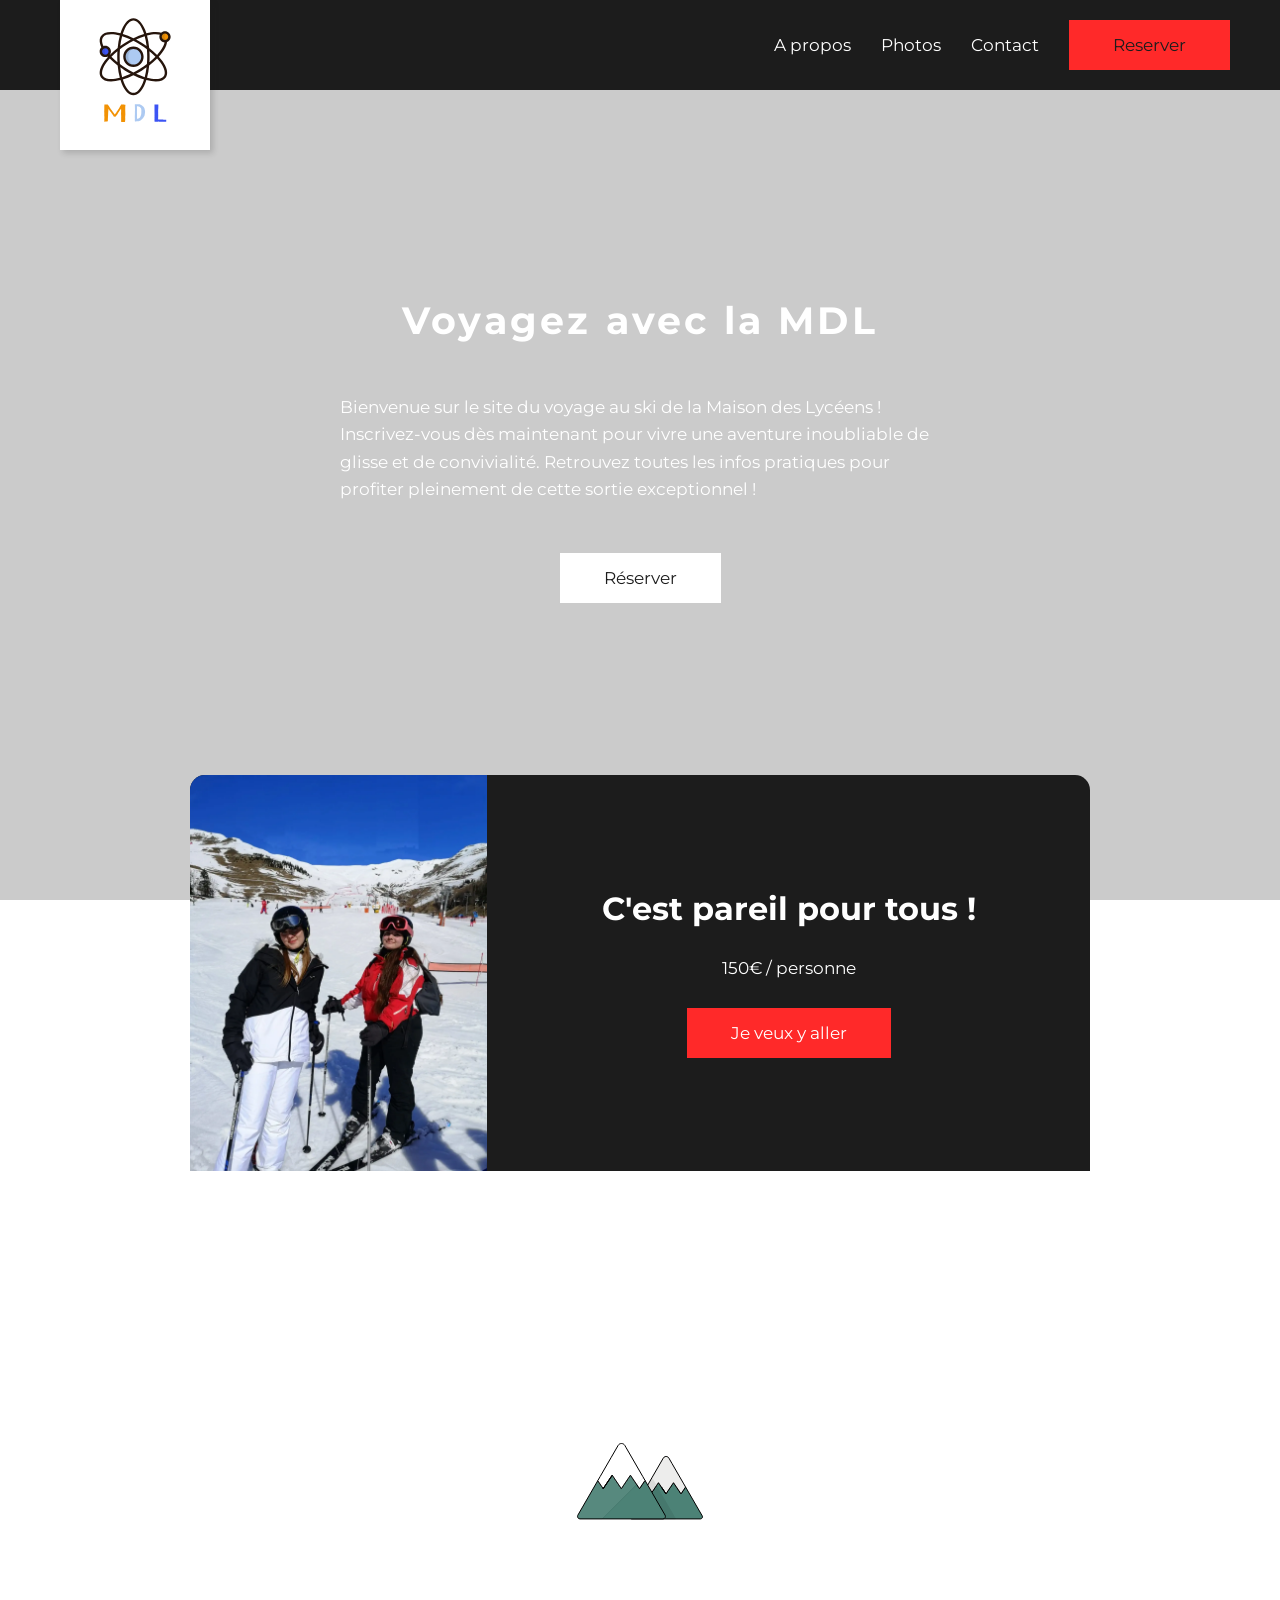
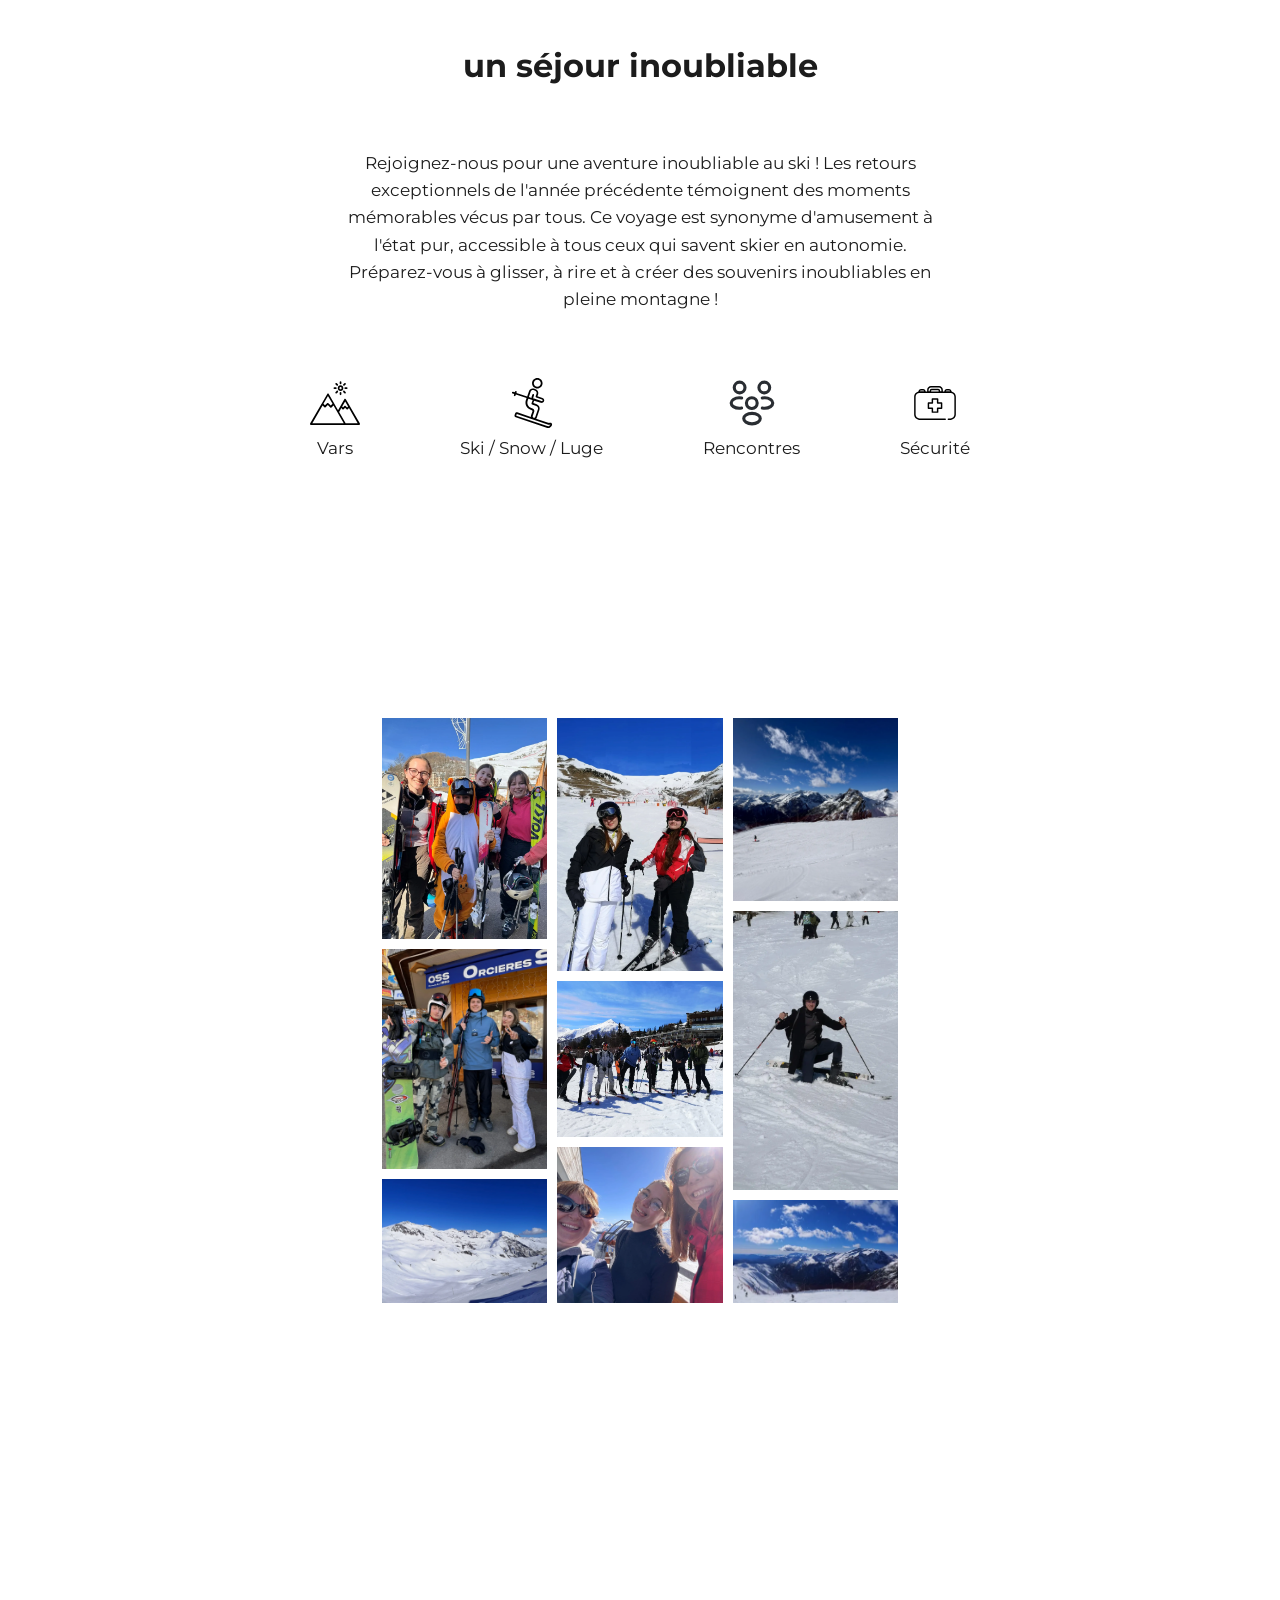
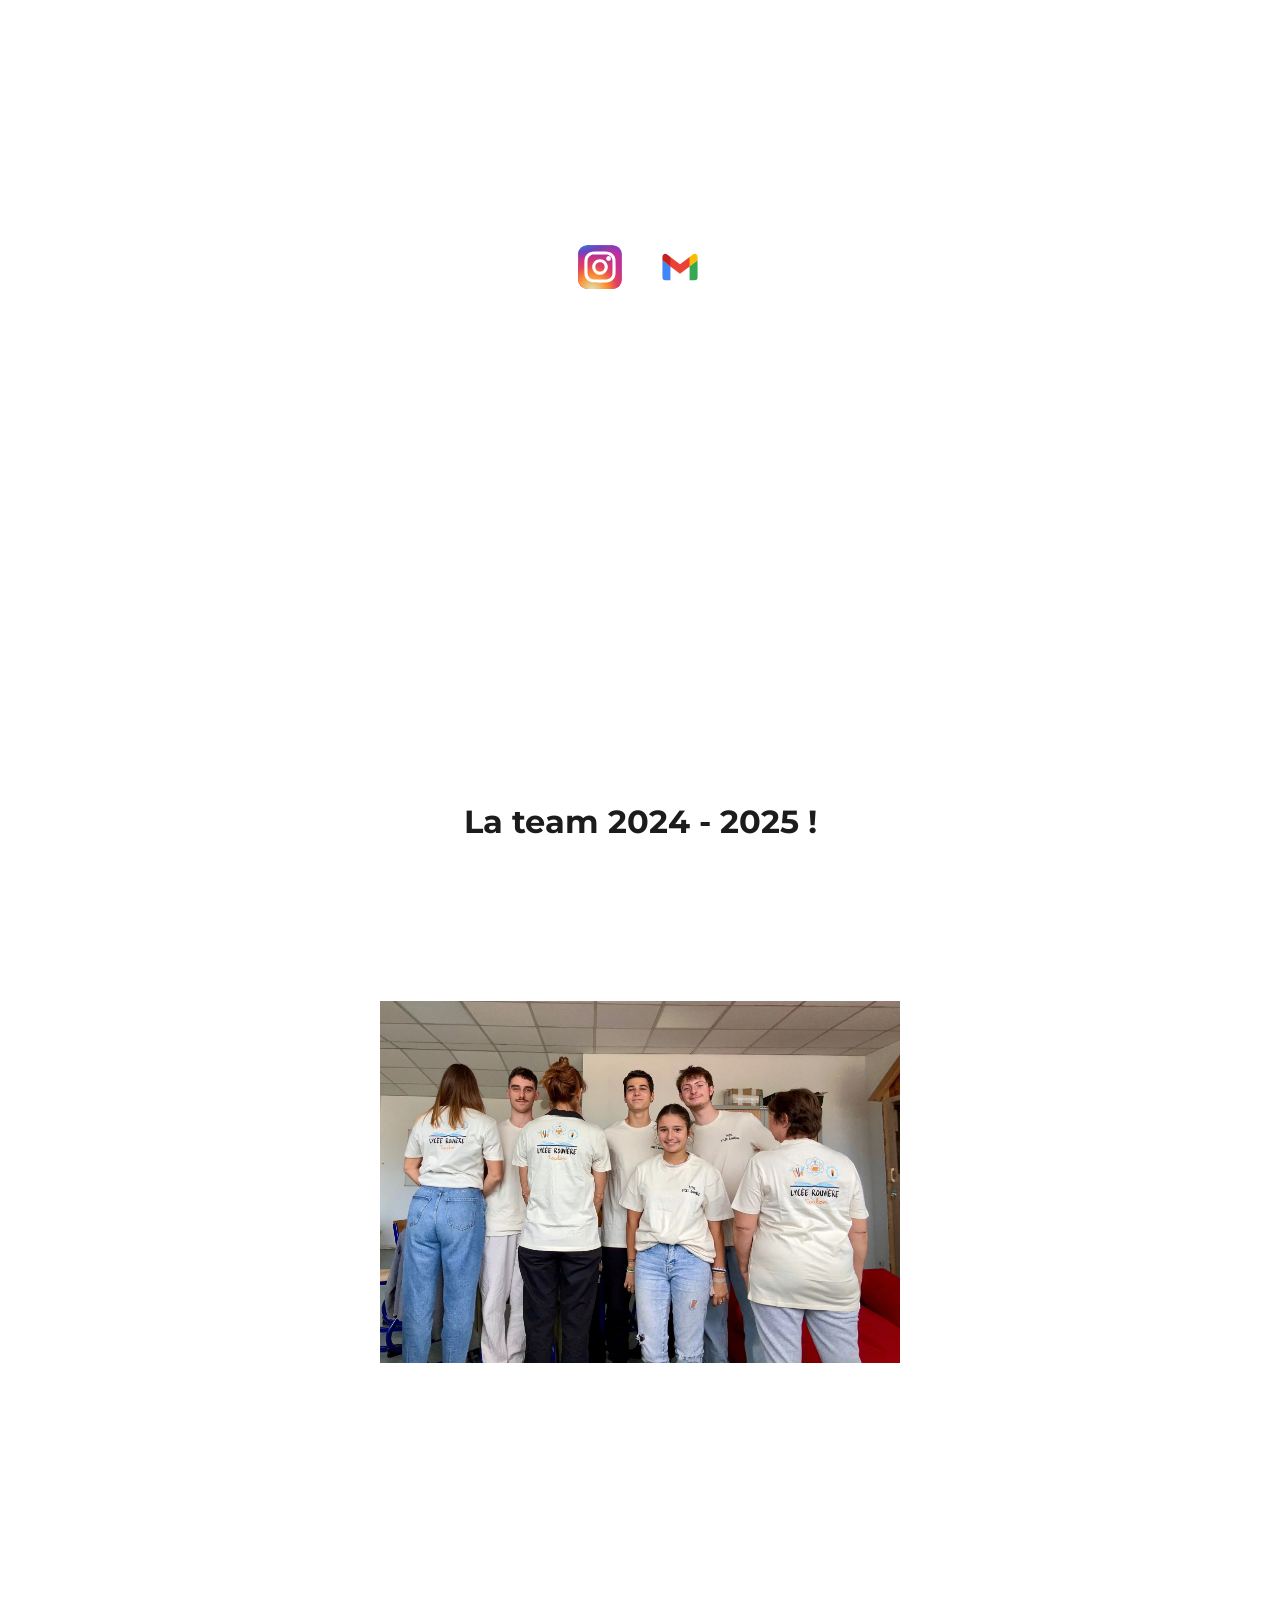
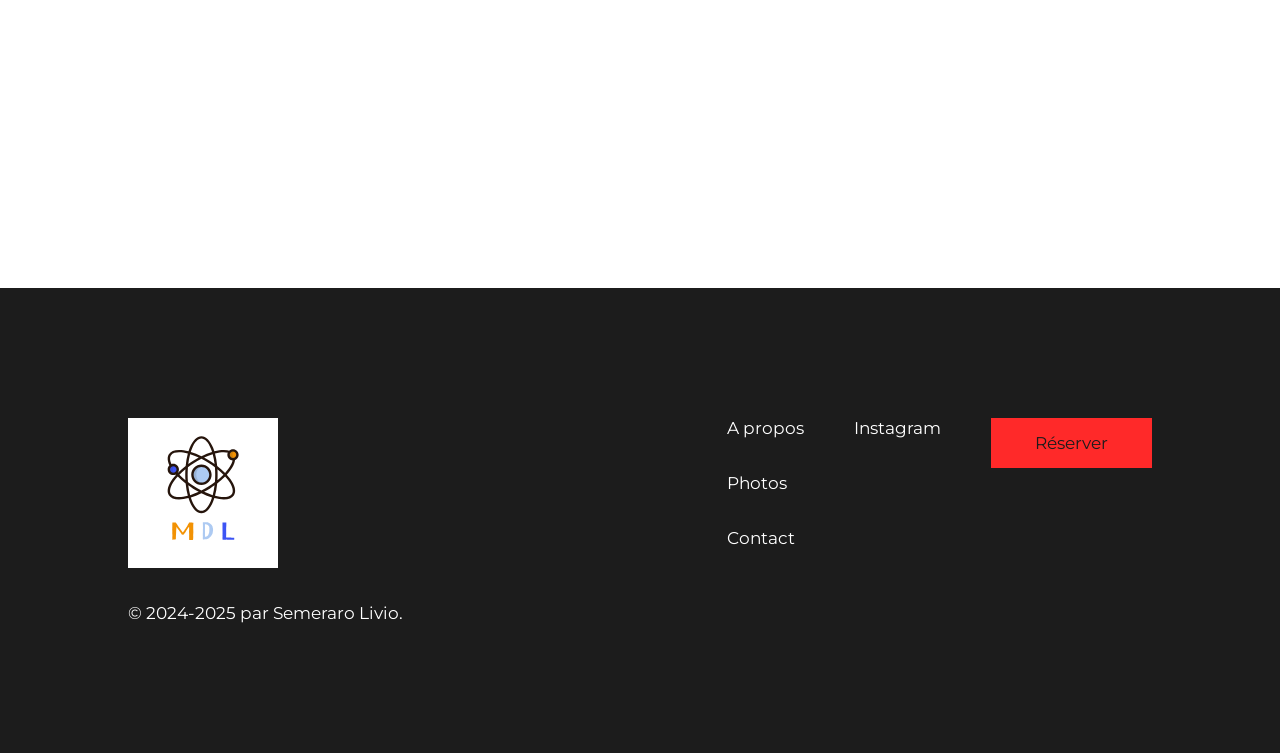
==== index.html @ e3af7371 "Build 0.0.0" ====
<!DOCTYPE html>
<html lang="en">

<head>
    <meta charset="UTF-8">
    <meta name="viewport" content="width=device-width, initial-scale=1.0">
    <title>MDL Rouviere</title>
    <link rel="stylesheet" href="./css/main.css">
</head>

<body>

    <input type="checkbox" id="hamburger" style="display: none;">
    <label class="mobile col" for="hamburger">
        <div class="bar"></div>
        <div class="bar"></div>
        <div class="bar"></div>
    </label>
    <img id="mobile-logo" class="mobile" src="./assets/svg/logo.svg" alt="Logo de la MDL">

    <nav class="row active" >
        <img draggable="false" id="logo" src="./assets/svg/logo.svg" alt="Logo du lycee rouviere">

        <ul class="row">
            <a onclick="closeNav()" href="#before" class="link">A propos</a>
            <a onclick="closeNav()" href="#photos" class="link">Photos</a>
            <a onclick="closeNav()" href="#contact" class="link">Contact</a>
            <a onclick="closeNav()" href="./reserver.html" class="button red">Reserver</a>
        </ul>
    </nav>

    <header>

        <div class="overlay"></div>
        <video autoplay muted loop id="myVideo">
            <source id="header-video" src="./assets/videos/video-bg.mp4" type="video/mp4">
        </video>

        <div class="container col">

            <h1>Voyagez avec la MDL</h1>
            <p>
                Bienvenue sur le site du voyage au ski de la Maison des Lycéens ! Inscrivez-vous dès maintenant pour
                vivre une aventure inoubliable de glisse et de convivialité. Retrouvez toutes les infos pratiques pour
                profiter pleinement de cette sortie exceptionnel !
            </p>
            <a href="./reserver.html" class="button white">Réserver</a>

        </div>

    </header>

    <main class="col">

        <div id="main-container" class="wrapped">

            <section id="tarifs">
                <div class="container row">
                    <div class="left"><img draggable="false" src="./assets/images/ski4.webp"
                            alt="Image de deux personnes au ski"></div>
                    <div class="right col">
                        <h2>C'est pareil pour tous !</h2>
                        <span>150€ / personne</span>
                        <a href="./reserver.html" class="button red">Je veux y aller</a>
                    </div>
                </div>
            </section>

            <section id="before" class="col">

                <img src="./assets/svg/mountains.svg" alt="" style="width: 150px;">
                <h2 class="article-title">un séjour inoubliable</h2>

                <p>
                    Rejoignez-nous pour une aventure inoubliable au ski ! Les retours exceptionnels de l'année précédente
                    témoignent des moments mémorables vécus par tous. Ce voyage est synonyme d'amusement à l'état pur,
                    accessible à tous ceux qui savent skier en autonomie. Préparez-vous à glisser, à rire et à créer des
                    souvenirs inoubliables en pleine montagne !
                </p>

                <ul class="row">
                    <div class="col">
                        <img src="./assets/svg/adventure.svg" alt="">
                        <span>Vars</span>
                    </div>
                    <div class="col">
                        <img src="./assets/svg/ski.svg" alt="">
                        <span>Ski / Snow / Luge</span>
                    </div>
                    <div class="col">
                        <img src="./assets/svg/people.svg" alt="">
                        <span>Rencontres</span>
                    </div>
                    <div class="col">
                        <img src="./assets/svg/safe.svg" alt="">
                        <span>Sécurité</span>
                    </div>
                </ul>

            </section>

            <section id="photos" class="row">
                <div class="column col">

                    <img src="./assets/images/ski1.webp" alt="">
                    <img src="./assets/images/ski2.webp" alt="">
                    <img src="./assets/images/ski3.webp" alt="">

                </div>
                <div class="column col">

                    <img src="./assets/images/ski4.webp" alt="">
                    <img src="./assets/images/ski5.webp" alt="">
                    <img src="./assets/images/ski6.webp" alt="">

                </div>
                <div class="column col">

                    <img src="./assets/images/ski7.webp" alt="">
                    <img src="./assets/images/ski8.webp" alt="">
                    <img src="./assets/images/ski9.webp" alt="">

                </div>
            </section>

            <section id="contact">
                <div class="container col">
                    <h2>Nous contacter</h2>
                    <ul class="row">
                        <a target="_blank" href="https://www.instagram.com/m.d.l._rouviere/"><img src="./assets/svg/instagram.svg" alt=""></a>
                        <a href="mailto:semeraro.livio@gmail.com"><img src="./assets/svg/gmail.svg" alt=""></a>
                    </ul>
                </div>
            </section>

            <section id="team" class="col">
                <h2>La team 2024 - 2025 !</h2>

                    <div class="wrapped">
                        <img src="./assets/images/team.webp" alt="Image de l'equipe du bureau de la MDL du lycee rouviere">
                    </div>
            </section>


        </div>

        <footer>
            <div class="container row">

                <div class="left col">
                    <img src="./assets/svg/logo.svg" alt="Logo du la MDL">
                    <span>© 2024-2025 par Semeraro Livio.</span>
                </div>

                <div class="right">
                    <div class="row">
                        <ul class="col">
                            <a href="#before" class="link">A propos</a>
                            <a href="#photos" class="link">Photos</a>
                            <a href="#contact" class="link">Contact</a>
                        </ul>
                        <ul class="col">
                            <a target="_blank" href="https://www.instagram.com/m.d.l._rouviere/" class="link">Instagram</a>
                        </ul>

                        <ul class="col">
                            <a href="./reserver.html" class="button red">Réserver</a>
                        </ul>
                    </div>
                </div>

            </div>
        </footer>

    </main>

    <script type="text/javascript" src="./script.js" defer></script>

    <!-- Google tag (gtag.js) -->
<script async src="https://www.googletagmanager.com/gtag/js?id=G-8WDVE8G59Y"></script>
<script>
  window.dataLayer = window.dataLayer || [];
  function gtag(){dataLayer.push(arguments);}
  gtag('js', new Date());

  gtag('config', 'G-8WDVE8G59Y');
</script>

</body>

</html>
---- css/main.css ----
@import url("https://fonts.googleapis.com/css2?family=Montserrat:ital,wght@0,100..900;1,100..900&display=swap");
body * {
  transition: all ease-in-out 250ms;
}
body h1, body h2, body h3 {
  font-family: "Montserrat", sans-serif;
  font-optical-sizing: auto;
  font-weight: 400;
  font-style: normal;
  font-weight: 700;
}
body h1 {
  font-size: 3vw;
  letter-spacing: 0.2rem;
}
body h2 {
  font-size: 2.5vw;
}
body h2.article-title {
  margin-bottom: 2.5vw;
}
body h3 {
  font-size: 1.5vw;
  font-weight: 400;
}
body a, body span, body p, body .button, body .link {
  font-family: "Montserrat", sans-serif;
  font-optical-sizing: auto;
  font-weight: 400;
  font-style: normal;
  font-size: 17px;
  width: -moz-fit-content;
  width: fit-content;
}
body a {
  text-decoration: none;
  color: inherit;
}
body p {
  line-height: 1.7rem;
}
body a.white {
  background-color: white;
  color: #1c1c1c;
  padding: 15px 44px;
  outline: 1px solid transparent;
  outline-offset: -1px;
}
body a.white:hover {
  outline-color: white;
  color: white;
  background-color: transparent;
}
body a.dark, body input.dark {
  background-color: white;
  color: #1c1c1c;
  padding: 15px 44px;
  outline: 1px solid #1c1c1c;
  outline-offset: -1px;
}
body a.dark:hover, body input.dark:hover {
  outline-color: transparent;
  color: white;
  background-color: #1c1c1c;
}
body a.red, body button.red {
  background-color: rgb(255, 41, 41);
  color: #1c1c1c;
  padding: 15px 44px;
  outline: none;
}
body a.red:hover, body button.red:hover {
  background-color: rgba(255, 41, 41, 0.8);
}
body .link:hover {
  color: rgb(255, 41, 41);
}
body ul {
  list-style: none;
  width: -moz-fit-content;
  width: fit-content;
  gap: 30px;
}
body button {
  background-color: transparent;
  border: none;
  cursor: pointer;
}

nav.active {
  background-color: #1c1c1c;
  justify-content: flex-end;
  width: 100%;
  padding: 20px 50px;
  position: fixed;
  z-index: 11;
}
nav.active ul {
  align-items: center;
  color: white;
}
nav.active #logo {
  width: 150px;
  position: absolute;
  left: 0;
  top: 0;
  transform: translate(60px, 0);
  box-shadow: 3px 3px 6px rgba(28, 28, 28, 0.1764705882);
}

label.mobile {
  width: 100%;
  height: -moz-fit-content;
  height: fit-content;
  margin: 0 !important;
  background-color: #1c1c1c;
  position: fixed;
  top: 0;
  left: 0;
  z-index: 12;
  padding: 20px 0 20px 10px !important;
  cursor: pointer;
}
label.mobile .bar {
  width: 20px;
  height: 2px;
  transform-origin: center !important;
  background-color: white;
}
label.mobile .bar:nth-child(2n) {
  margin-top: 4px;
  margin-bottom: 4px;
}

input:checked ~ nav {
  transform: translateX(0);
}
input:checked + label .bar:nth-child(2n) {
  visibility: hidden;
  opacity: 0;
  margin: 0 !important;
  height: 0;
}
input:checked + label .bar {
  transform: translateY(2px) rotate(45deg);
}
input:checked + label .bar:last-child {
  transform: rotate(-45deg);
}

#mobile-logo {
  position: fixed;
  top: 0;
  right: 0;
  z-index: 12;
  width: 65px;
  margin-right: 10px;
}

header {
  width: 100%;
  height: 100vh;
  min-height: 800px;
  position: relative;
  overflow: hidden;
  z-index: 1;
  display: flex;
  flex-direction: column;
  align-items: center;
  justify-content: center;
}
header .container {
  width: -moz-fit-content;
  width: fit-content;
  z-index: 3;
  align-items: center;
  gap: 50px;
}
header .container * {
  color: white;
}
header p {
  max-width: 600px;
}
header video, header .overlay {
  position: absolute;
  inset: 0;
  z-index: 1;
  -o-object-fit: cover;
     object-fit: cover;
  -o-object-position: center;
     object-position: center;
  transition: transform 0s;
}
header video {
  width: 100%;
  height: 100vh;
}
header .overlay {
  z-index: 2;
  width: 100%;
  height: 100vh;
  background-color: rgba(28, 28, 28, 0.2274509804);
}

main {
  z-index: 9;
  width: 100%;
  position: absolute;
  background-color: white;
}
main #main-container {
  transform: translateY(-125px);
  margin: 0 auto;
}
main section {
  margin-bottom: 200px !important;
  padding-top: 60px;
}
main section p {
  max-width: 600px;
  text-align: center;
}
main #contact {
  height: 100%;
  padding: 250px;
  display: flex;
  flex-direction: column;
  align-items: center;
  justify-content: center;
  background-image: url("https://images.unsplash.com/photo-1495112398151-7eedd7c2e7e8?q=80&w=1932&auto=format&fit=crop&ixlib=rb-4.0.3&ixid=M3wxMjA3fDB8MHxwaG90by1wYWdlfHx8fGVufDB8fHx8fA%3D%3D");
  background-attachment: fixed;
  background-position: center 50%;
  background-size: cover;
  background-repeat: no-repeat;
}
main #contact .container {
  width: -moz-fit-content;
  width: fit-content;
  align-items: center;
}
main #contact a img {
  width: 50px;
}
main #contact a:hover {
  transform: scale(1.12);
}
main #contact .col {
  gap: 50PX;
}
main #contact h2 {
  color: white;
}
main #tarifs {
  z-index: 10;
  background-color: #1c1c1c;
  width: 100%;
  margin-bottom: 0 !important;
  padding-top: 0 !important;
  border-radius: 15px 15px 0 0;
  overflow: hidden;
  transition: transform 0s;
}
main #tarifs * {
  color: white;
}
main #tarifs .left {
  width: 33%;
}
main #tarifs .left img {
  width: 100%;
  height: 100%;
  max-height: 60vh;
  -o-object-fit: cover;
     object-fit: cover;
}
main #tarifs .right {
  align-items: center;
  justify-content: center;
  height: -moz-fit-content;
  height: fit-content;
  margin: auto;
  gap: 30px;
}
main #before {
  margin: 0 auto;
  align-items: center;
  gap: 65px;
  padding-top: 260px;
}
main #before img {
  width: 50px;
}
main #before h2 {
  margin-bottom: 0 !important;
}
main #before ul {
  gap: 100px;
}
main #before .col {
  align-items: center;
  gap: 10px;
}
main #photos {
  width: 100%;
  margin: 0 auto;
  max-width: calc(100% - 15vw - 15vw);
  gap: 10px;
}
main #photos .column {
  width: 100%;
  max-width: 33.333333%;
  gap: 10px;
  flex-wrap: wrap;
}
main #photos .column img {
  width: 100%;
  flex-grow: 1;
  -o-object-fit: cover;
     object-fit: cover;
  -o-object-position: center;
     object-position: center;
  cursor: pointer;
}
main #photos .column img:hover {
  opacity: 0.5;
}
main #team {
  align-items: center;
}
main #team h2 {
  margin: 0 auto;
  width: -moz-fit-content;
  width: fit-content;
  padding-bottom: 160px;
}
main #team .wrapped {
  width: 100%;
}
main #team .wrapped img {
  width: 100%;
  max-width: 100%;
}

footer {
  width: 100%;
  background-color: #1c1c1c;
  position: relative;
  padding: 130px 10vw;
}
footer * {
  color: white;
}
footer img {
  width: 150px;
}
footer .col {
  gap: 35px;
}
footer .row {
  gap: 50px;
}
footer .container {
  justify-content: space-between;
}

@media only screen and (max-width: 800px) {
  .mobile {
    display: inherit !important;
  }
  .desktop {
    visibility: hidden !important;
    opacity: 0 !important;
  }
  .row {
    flex-direction: column !important;
  }
  .wrapped {
    max-width: 100vw !important;
    padding: 0 10px;
  }
  h1 {
    font-size: 8vw !important;
  }
  h2 {
    font-size: 7vw !important;
  }
  h3 {
    font-size: 3vw !important;
  }
  .link, .button, a, span, p {
    font-size: 3.5vw !important;
  }
  nav {
    padding: 10px 0 !important;
    margin: 0;
    width: 100vw;
    height: 100vh;
    align-items: center;
    justify-content: space-evenly !important;
    transform: translateX(-100%);
  }
  nav #logo {
    position: relative !important;
    transform: none !important;
  }
  header {
    justify-content: center !important;
    height: 100vh !important;
    min-height: 100vh !important;
  }
  header .container {
    padding: 0 10px;
  }
  header p {
    max-width: none !important;
    text-align: center;
    margin: 0 auto;
    font-size: 4vw !important;
    font-weight: 500;
  }
  header h1 {
    text-align: center;
  }
  main {
    margin-top: 10px;
  }
  main .wrapped {
    transform: translate(0) !important;
  }
  main section {
    padding-top: 100px !important;
  }
  main #team {
    width: 100% !important;
    max-width: none !important;
    padding: 0 !important;
    margin: 0 !important;
  }
  main #team h2 {
    padding: 100px 0 !important;
  }
  main #team .team-list {
    align-items: center;
    padding: 0 !important;
  }
  main #team .worker {
    width: 100% !important;
    min-width: none !important;
    max-width: none !important;
    flex-direction: row !important;
    padding: 10px !important;
    margin: 0 !important;
  }
  main #team .worker .img-container {
    width: 100% !important;
    max-width: 100vw !important;
    height: -moz-fit-content !important;
    height: fit-content !important;
  }
  main #team .worker .img-container img {
    width: 60px !important;
    height: 60px !important;
    border-radius: 100%;
  }
  main #team .worker .content {
    flex-direction: row !important;
    margin: 0 !important;
    padding: 0 !important;
  }
  main #team .worker .content img {
    width: 30px !important;
  }
  main #contact {
    width: calc(100% + 20px);
    margin-left: -10px;
    padding: 80px !important;
    margin-bottom: 0 !important;
  }
  main #contact .row {
    flex-direction: row !important;
  }
  main #contact .col {
    gap: 30px !important;
  }
  main #tarifs .left {
    width: 100% !important;
  }
  main #tarifs .left img {
    width: 100%;
    max-height: none !important;
    height: 85vh !important;
    -o-object-position: center;
       object-position: center;
  }
  main #tarifs .right {
    padding: 40px 0 !important;
  }
  #before {
    margin-bottom: 0 !important;
  }
  #before .row {
    gap: 40px;
  }
  #photos {
    max-width: none !important;
    flex-direction: row !important;
    margin-bottom: 100px !important;
  }
}
footer {
  margin-top: 200px;
}

* {
  padding: 0;
  margin: 0;
  box-sizing: border-box;
}

html {
  scroll-behavior: smooth;
}

body {
  background-color: #ffffff;
  color: #1c1c1c;
  width: 100%;
  min-height: 100vh;
  position: relative;
}

.col {
  display: flex;
  flex-direction: column;
}

.row {
  display: flex;
  flex-direction: row;
}

.wrapped {
  max-width: calc(100% - 190px - 190px);
}

img {
  display: block;
  -webkit-user-select: none;
     -moz-user-select: none;
          user-select: none;
}

.mobile {
  display: none;
}

.desktop {
  visibility: visible;
  opacity: inherit;
}/*# sourceMappingURL=main.css.map */
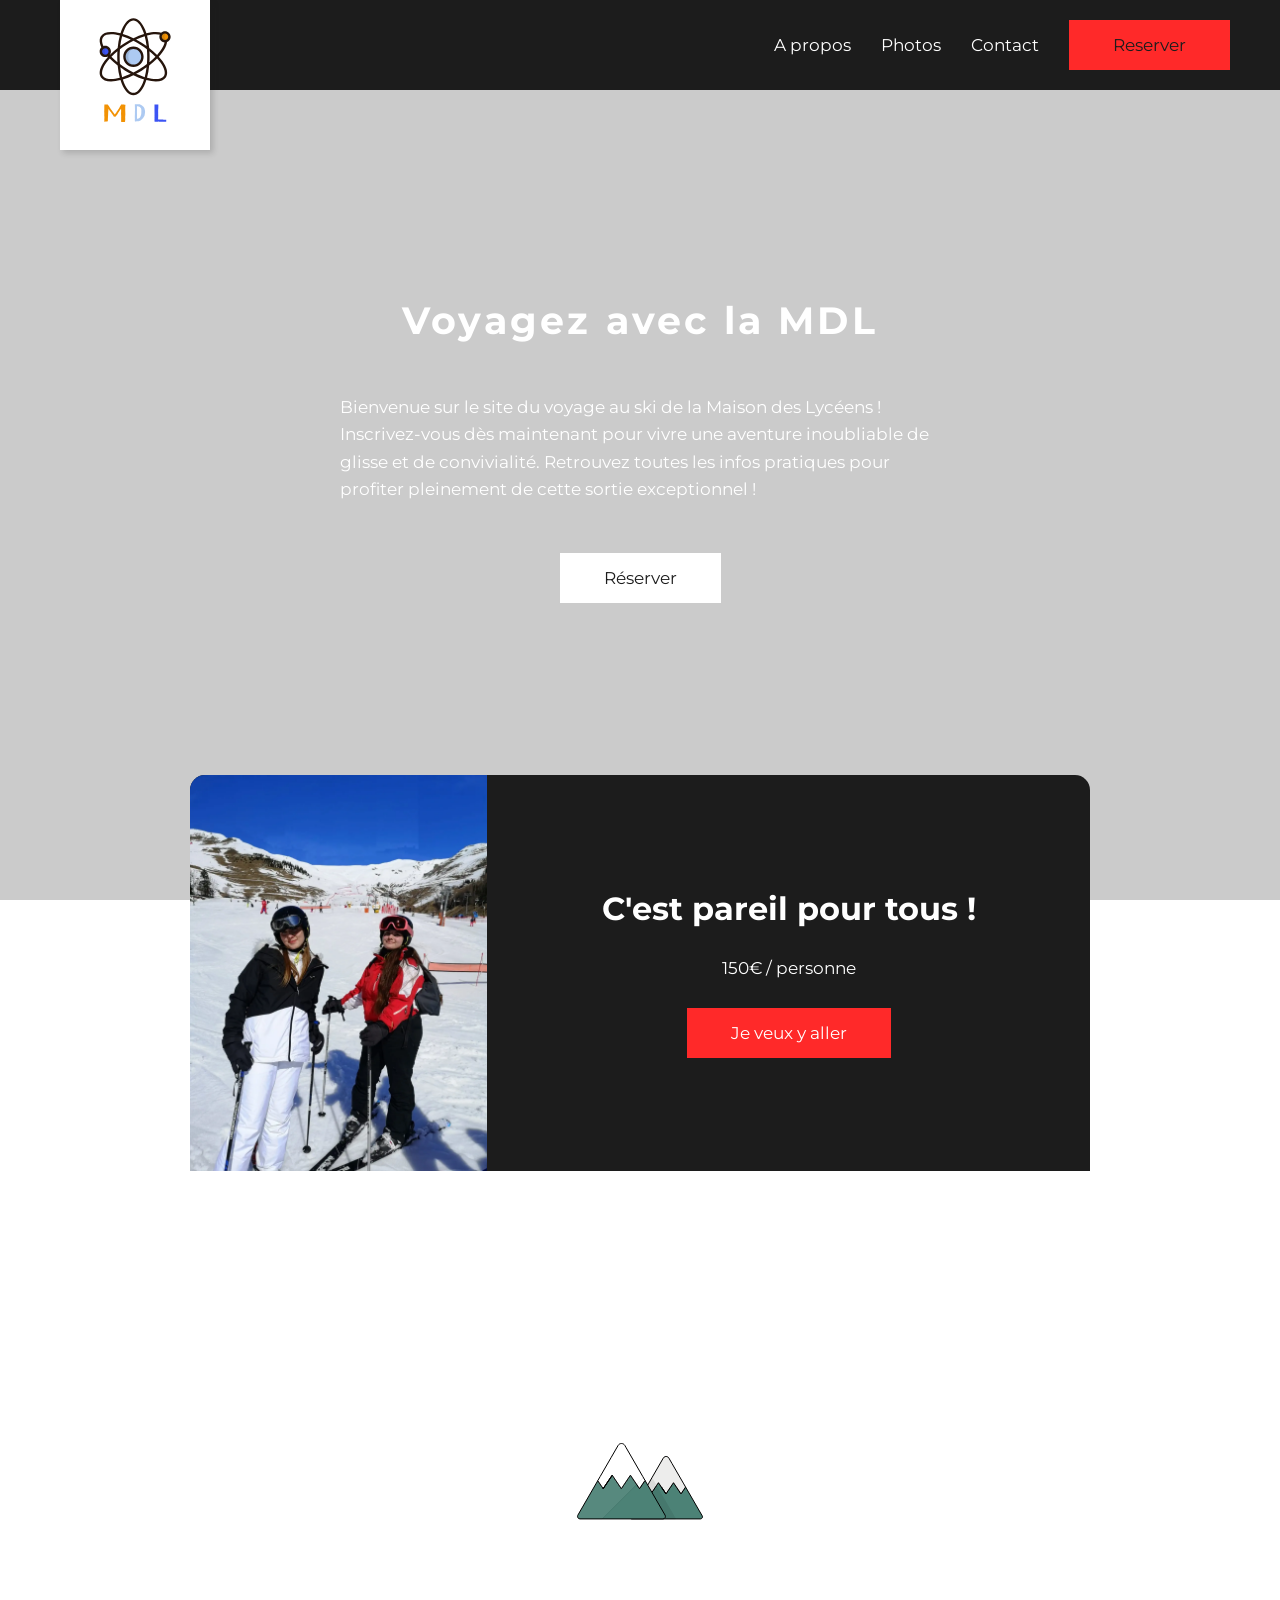
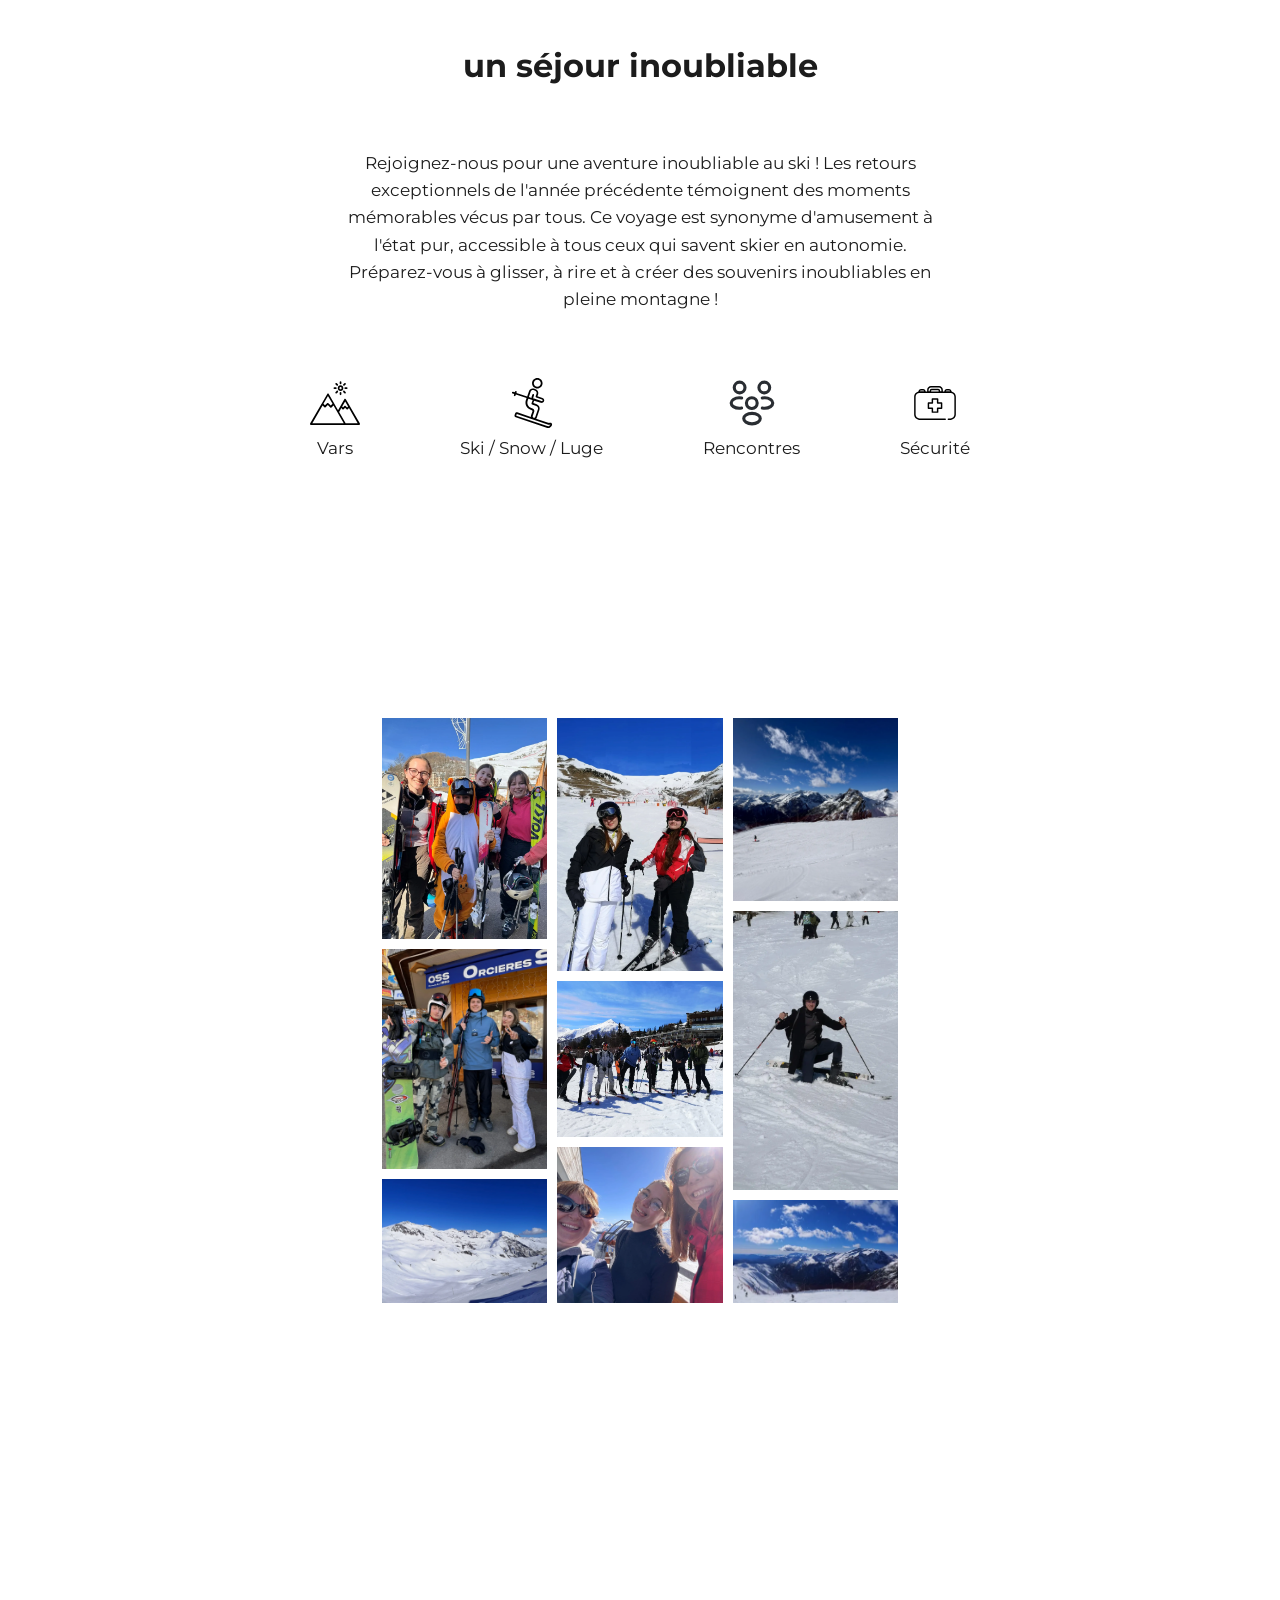
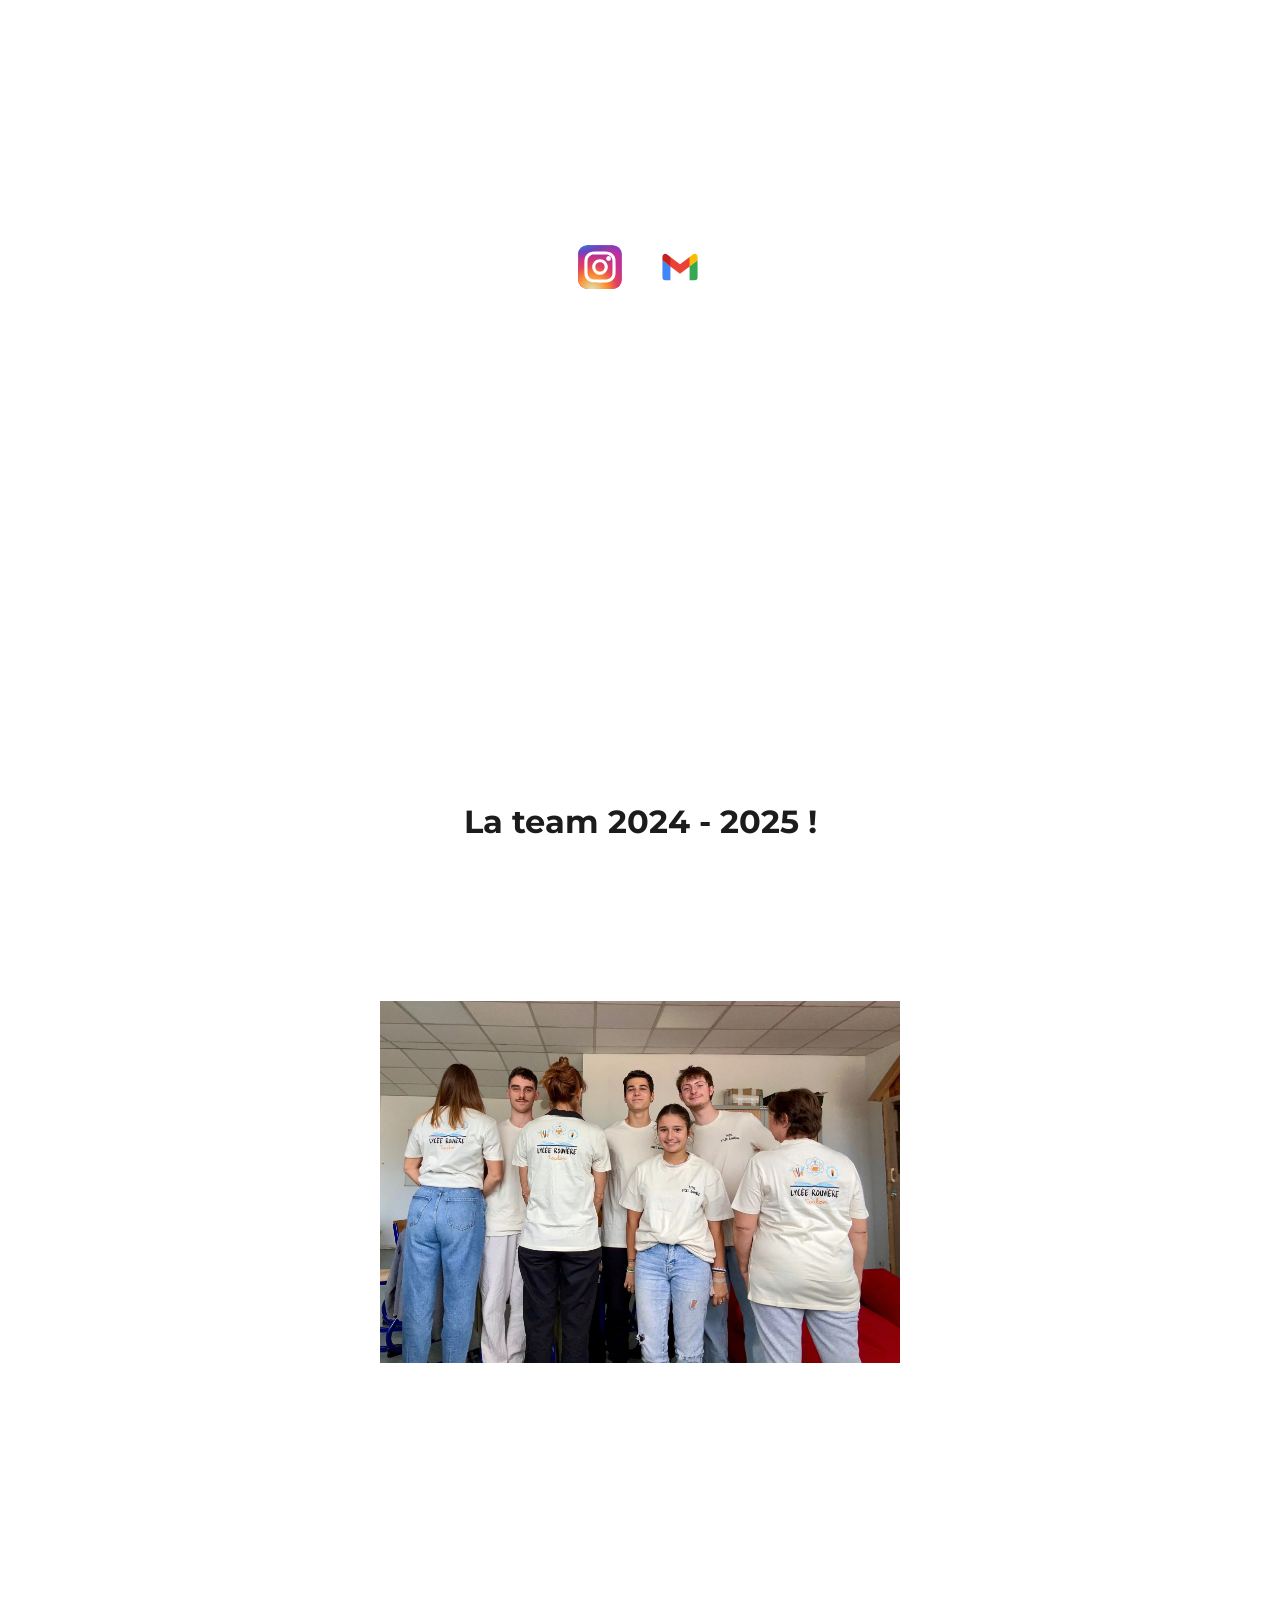
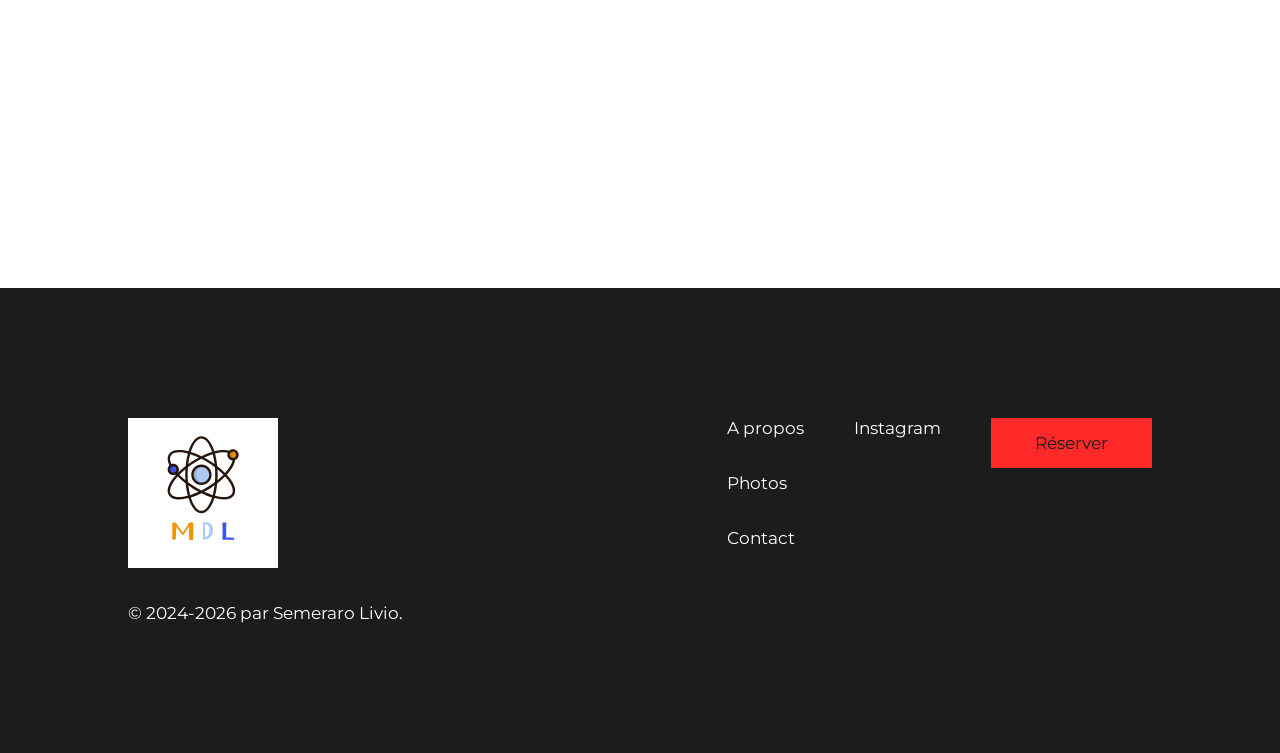
==== commit 388a774d: "update 2026 - 1" ====
--- a/index.html
+++ b/index.html
@@ -60,7 +60,7 @@
                             alt="Image de deux personnes au ski"></div>
                     <div class="right col">
                         <h2>C'est pareil pour tous !</h2>
-                        <span>150€ / personne</span>
+                        <span>€ / personne</span>
                         <a href="./reserver.html" class="button red">Je veux y aller</a>
                     </div>
                 </div>
@@ -149,7 +149,7 @@
 
                 <div class="left col">
                     <img src="./assets/svg/logo.svg" alt="Logo du la MDL">
-                    <span>© 2024-2025 par Semeraro Livio.</span>
+                    <span>© 2024-2026 par Semeraro Livio.</span>
                 </div>
 
                 <div class="right">
